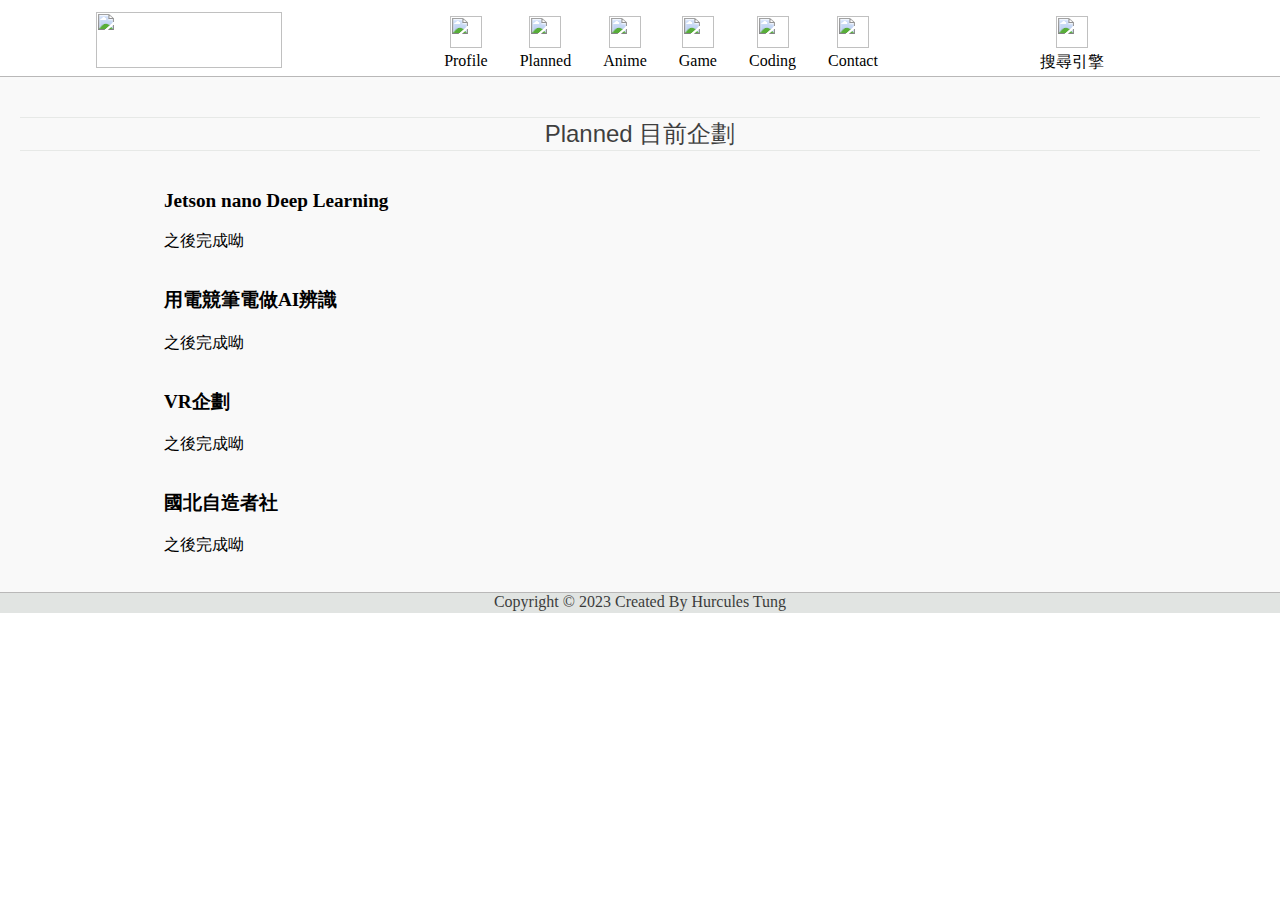
==== Planned.html @ 69d981e2 "code" ====
<!DOCTYPE html>
<html lang="en">
  <head>
    <meta charset="UTF-8" />
    <meta http-equiv="X-UA-Compatible" content="IE=edge" />
    <meta name="viewport" content="width=device-width, initial-scale=1.0" />
    <link rel="stylesheet" href="./style.css" />
    <link rel="shortcut icon" href="./icon/ico/pin.ico" />
    <title>Profile經歷與介紹-Hurcules's Page</title>
  </head>
  <body>
    <header>
      <div class="tittle-flex">
        <h1>
          <a href="./index.html"
            ><img src="./photos/標題圖.png" height="56" width="186"
          /></a>
        </h1>

        <nav>
          <ul class="menu">
            <li>
              <div class="tittle-list">
                <a href="./Profile.html">
                  <img src="./icon/png/user.jpg" height="32" width="32" /><br />
                  <a>Profile</a>
                  <div class="u-line"></div>
                </a>
              </div>
            </li>
            <li>
              <div class="tittle-list">
                <a href="./Planned.html">
                  <img
                    src="./icon/png/list-bullet.jpg"
                    height="32"
                    width="32"
                  /><br />
                  <a>Planned</a>
                  <div class="u-line"></div>
                </a>
              </div>
            </li>
            <li>
              <div class="tittle-list">
                <a href="./Anime.html">
                  <img src="./icon/png/film.jpg" height="32" width="32" /><br />
                  <a>Anime</a>
                  <div class="u-line"></div>
                </a>
              </div>
            </li>
            <li>
              <div class="tittle-list">
                <a href="./Game.html">
                  <img
                    src="./icon/png/headphones.jpg"
                    height="32"
                    width="32"
                  /><br />
                  <a>Game</a>
                  <div class="u-line"></div>
                </a>
              </div>
            </li>
            <li>
              <div class="tittle-list">
                <a href="./Coding.html">
                  <img src="./icon/png/text.jpg" height="32" width="32" /><br />
                  <a>Coding</a>
                  <div class="u-line"></div>
                </a>
              </div>
            </li>
            <li>
              <div class="tittle-list">
                <a href="./Contact.html">
                  <img
                    src="./icon/png/email.jpg"
                    height="32"
                    width="32"
                  /><br />
                  <a>Contact</a>
                  <div class="u-line"></div>
                </a>
              </div>
            </li>
          </ul>
        </nav>

        <div class="se">
          <a href="https://www.google.com/" target="_blank"
            ><img src="./icon/ico/chrome.ico" height="32" width="32" />
            <br />搜尋引擎</a
          >
        </div>
      </div>
    </header>

    <main>
      <h2 class="pla-h2">Planned 目前企劃</h2>
      <article class="pla-arti">
        <div>
          <h3 class="pla-h3">Jetson nano Deep Learning</h3>
          <p>之後完成呦</p>
        </div>
        <div>
          <h3 class="pla-h3">用電競筆電做AI辨識</h3>
          <p>之後完成呦</p>
        </div>
        <div>
          <h3 class="pla-h3">VR企劃</h3>
          <p>之後完成呦</p>
        </div>
        <div>
          <h3 class="pla-h3">國北自造者社</h3>
          <p>之後完成呦</p>
        </div>
      </article>
    </main>

    <footer>
      <p class="bottom-w">Copyright &#169; 2023 Created By Hurcules Tung</p>
    </footer>
  </body>
</html>
---- style.css ----
/*---------------整體---------------*/

body {
  margin: 0px;
}

body::-webkit-scrollbar {
  display: none;
}

/*-------------上部整體-------------*/

header {
  margin: 0%;
  border-bottom: 1px solid #b9b8b8;
}

.tittle-flex {
  display: flex;
  flex-direction: row;
  justify-content: space-between;
}
/*------------左上角標題------------*/

h1 {
  margin: 0%;
  padding-top: 0.75rem;
  margin-left: 6rem;
}

/*-------------中間標題-------------*/

.menu {
  padding: 0%;
  margin: 0px;
  list-style: none;
  display: flex;
  flex-direction: row;
  justify-content: center;
}

.menu li {
  margin-top: 1rem;
  margin-right: 1rem;
  margin-left: 1rem;
  text-align: center;
}

/*
.menu-li a {
  text-decoration: none;
}
*/

/*
.menu li:link {
  color: #000;
  text-decoration: none;
}

.menu li:hover {
    scale: 105%;
}

.menu li:active {
    scale: 100%;
}

.menu li:visited {
    color: #000;
    text-decoration: none;
}
*/

.tittle-list:link {
  scale: 100%;
}

.tittle-list {
  display: inline-block;
  vertical-align: middle;
  position: relative;
}

.u-line {
  width: 0%;
  height: 3px;
  background-color: #561fd8;
  position: absolute;
  bottom: 0;
  left: 0;
  transition: all 0.5 linear;
}

.tittle-list:hover .u-line {
  width: 100%;
}

/*
.tittle-list a a::after{
    border-bottom:  1.5px;
    border-bottom:  solid;
    border-bottom-color:  red;
    transition: .4 .2;
}

.tittle-list a a:hover::after{
    width: 100%;
}
*/
.tittle-list:hover {
  scale: 110%;
  border: bottom 1.5px solid;
}

.tittle-list:active {
  scale: 100%;
  text-decoration: none;
}

.tittle-flex:visited {
  scale: 100%;
  text-decoration: none;
}

/*------------右上角標題------------*/

.se {
  padding-top: 16px;
  padding-right: 11rem;
  text-align: center;
}

.se a {
  text-decoration: none;
  color: #000;
}

.se a:hover {
  color: blue;
}

.se:hover {
  scale: 105%;
}

/*-------------內文整體-------------*/

main {
  background-color: #f9f9f9;
  padding: 1.25rem;
}

/*---------------內文---------------*/

.selfimg {
  text-align: center;
}

.selfimg img:hover {
  scale: 105%;
}

.selfimg img {
  border: none;
  border-radius: 60px;
  box-shadow: 3px 3px 12px grey;
}

.social-flex {
  text-align: center;
  display: flex;
  flex-direction: row;
  justify-content: center;
}

.social-icon {
  margin: 0.75rem;
  opacity: 1;
}

.social-icon:hover {
  opacity: 0.5;
}

.name {
  text-align: center;
  font-size: xx-large;
  font-weight: bold;
  color: #000;
  font-family: "Franklin Gothic Medium", "Arial Narrow", Arial, sans-serif;
}

.slogan {
  
}
/*
#slogan {
  content: attr(data-text);
  position: absolute;
  transform: translateX(200%);
  color: #000000;
  overflow: hidden;
  border-right: 1px solid #000000;
  animation: type 5s steps(10,end),blink 0.5s step-end infinite ;
  white-space: nowrap;
}

@keyframes type {
  0% {
    width: 0%;
  }
  20% {
    width: 20%;
  }
}

@keyframes blink {
  from {
    border-color: transparent;
  }
  to {
    border-color: #000000;
  }
}
*/

#slogan {
  color: #9647ff;
  content: attr(data-text);
  position: absolute;
  left: 50%;
  transform: translateX(-50%);
  overflow: hidden;
  border-right: 1px solid #000000;
  animation: type 10s steps(42), blink 0.75s steps(2) infinite;
  white-space: nowrap;
}

@keyframes type {
  0% {
    width: 0%;
  }
  20% {
    width: 20%;
  }
}

@keyframes blink {
  from {
    border-color: transparent;
  }
  to {
    border-color: #000000;
  }
}

/*
#slogan {
  content: attr(data-text);
  position: absolute;
  transform: translateX(200%);
  color: #000000;
  overflow: hidden;
  border-right: 1px solid #000000;
  animation: type 5s steps(10,end),blink 0.5s step-end infinite ;
  white-space: nowrap;
}

@keyframes type {
  0% {
    width: 0%;
  }
  20% {
    width: 20%;
  }
}

@keyframes blink {
  from {
    border-color: transparent;
  }
  to {
    border-color: #000000;
  }
}
*/
/*
#slogan{
    font-size: large;
    position: absolute;
    left: 40%;
    right: 60%;
    width: 42em;
    border-right: 1px solid;
    overflow: hidden;
    white-space: pre-wrap;
    animation: typing 5s steps(42),
    caret 1s steps(1) infinite;
    animation-delay: 5ms;
}

@keyframes caret {
    50% { border-color: transparent; }
}
*/

/*
.slogan h3{
    color: #9647FF;
    text-align: center;
    font-size: larger;
    margin-top: 0.75rem;
    margin-bottom: 0.75rem;
    font-weight: 100;
}
*/
.M-dream {
  text-align: center;
  font-size: x-large;
  font-weight: bolder;
}

.M-dream h3 {
  margin: 0%;
  color: #625b57;
}

.im-flex {
  text-align: center;
  display: flex;
  flex-direction: row;
  justify-content: space-around;
}

section {
  margin: 1rem;
}

.im-flex section a {
  font-weight: 500;
  font-size: x-large;
  text-decoration: none;
  color: #000;
}

section a:hover {
  color: #4b81d6;
}

.im-flex section p {
  font-size: large;
}

/*------------Pro內文標題------------*/

.h2-pro {
  font-weight: lighter;
  font-family: Arial, Helvetica, sans-serif;
  opacity: 0.75;
  width: 100%;
  text-align: center;
  border-top: 1px solid #e1e4e2;
  border-bottom: 1px solid #e1e4e2;
}

/*------------Pro內文分區------------*/

.pro {
  display: grid;
  grid-template-columns: 1fr 3fr;
}

#pro-menu {
  float: left;
}

.clear {
  clear: both;
}

.pmt {
  text-align: center;
  font-size: larger;
  font-weight: bolder;
}

.pro-menu {
  text-align: center;
  font-size: larger;
  font-weight: bolder;
}

.pro-menu a {
  padding: 3px;
}

.pro-menu a:hover {
  background-color: #e6cfe6;
  border: solid;
  border-radius: 10px;
  border: rgba(230, 207, 230, 0.5);
}

.pro-menu a {
  text-decoration: none;
  color: #000;
}

.h3-pro {
  font-size: x-large;
  text-align: center;
}

.pro-co {
  float: left;
}

.co {
  margin: 1em;
}

.pro-table {
  display: grid;
  grid-template-columns: 1fr 1fr;
}

.basic-in {
  margin: 1em;
  text-decoration: none;
  text-align: left;
}

td {
  border-top: solid rgba(0, 0, 0, 0.2) 1px;
}

.la-td {
  border-bottom: solid rgba(0, 0, 0, 0.2) 1px;
}

/*--------------Pla標題--------------*/

.pla-h2 {
  font-weight: lighter;
  font-family: Arial, Helvetica, sans-serif;
  opacity: 0.75;
  width: 100%;
  text-align: center;
  border-top: 1px solid #e1e4e2;
  border-bottom: 1px solid #e1e4e2;
}

/*--------------Pla內文--------------*/

.pla-arti {
  display: flex;
  flex-direction: column;
  margin-left: 9rem;
  margin-right: 27em;
}

.pla-h3 {
  font-size: larger;
}

/*--------------Ani標題--------------*/

.Ani-h2 {
  font-weight: lighter;
  font-family: Arial, Helvetica, sans-serif;
  opacity: 0.75;
  width: 100%;
  text-align: center;
  border-top: 1px solid #e1e4e2;
  border-bottom: 1px solid #e1e4e2;
}

/*--------------Ani內文--------------*/

.arti-space {
  width: 75em;
  margin-left: 5em;
}

.ani-flex {
  display: flex;
  flex-direction: column;
  flex-wrap: nowrap;
  justify-content: space-around;
}

.ani-h3 {
  font-size: larger;
}

/*--------------Gam標題--------------*/

.Gam-h2 {
  font-weight: lighter;
  font-family: Arial, Helvetica, sans-serif;
  opacity: 0.75;
  width: 100%;
  text-align: center;
  border-top: 1px solid #e1e4e2;
  border-bottom: 1px solid #e1e4e2;
}

/*--------------Gam內文--------------*/

.Gam-arti{
  margin-left: 4rem;
  width: 80rem;
  display: flex;
  flex-direction: row;
  flex-wrap: wrap;
  justify-content: space-around;
}

.Gam-con{
  width: 30rem;
  height: auto;
}

.Apex-d1{
  width: 100%;
  height: auto;
}

.GI-v1{
  width: 100%;
  height: auto;
}

.link-arti{
  text-decoration: none;
  scale: 100%;
  border-color: rgba(0, 0, 0, 0);
  background-color: rgba(0, 0, 0, 0);
}

.link-arti:hover{
  scale: 105%;
}

#GI-28B{

}

.Gam-h3{
  font-size: larger;
  text-align: center;
}

.Gam-h4{
  font-size: 19px;
  text-align: center;
}

.Gam-tit{
  font-size: x-large;
  text-align: center;
}

.lit-arti{
  text-align: center;
}

#GI2-8art{

}

.GI-v1-con{
  width: 80%;
  height: auto;
}

/*--------------Cod標題--------------*/

/*--------------Cod內文--------------*/

/*--------------Con標題--------------*/

/*--------------Con內文--------------*/

/*---------------文底---------------*/

footer {
  padding-bottom: 2px;
  background-color: #e1e4e2;
  border-top: 1px solid #b9b8b8;
}

.bottom-w {
  text-align: center;
  margin: 0px;
  opacity: 0.75;
}
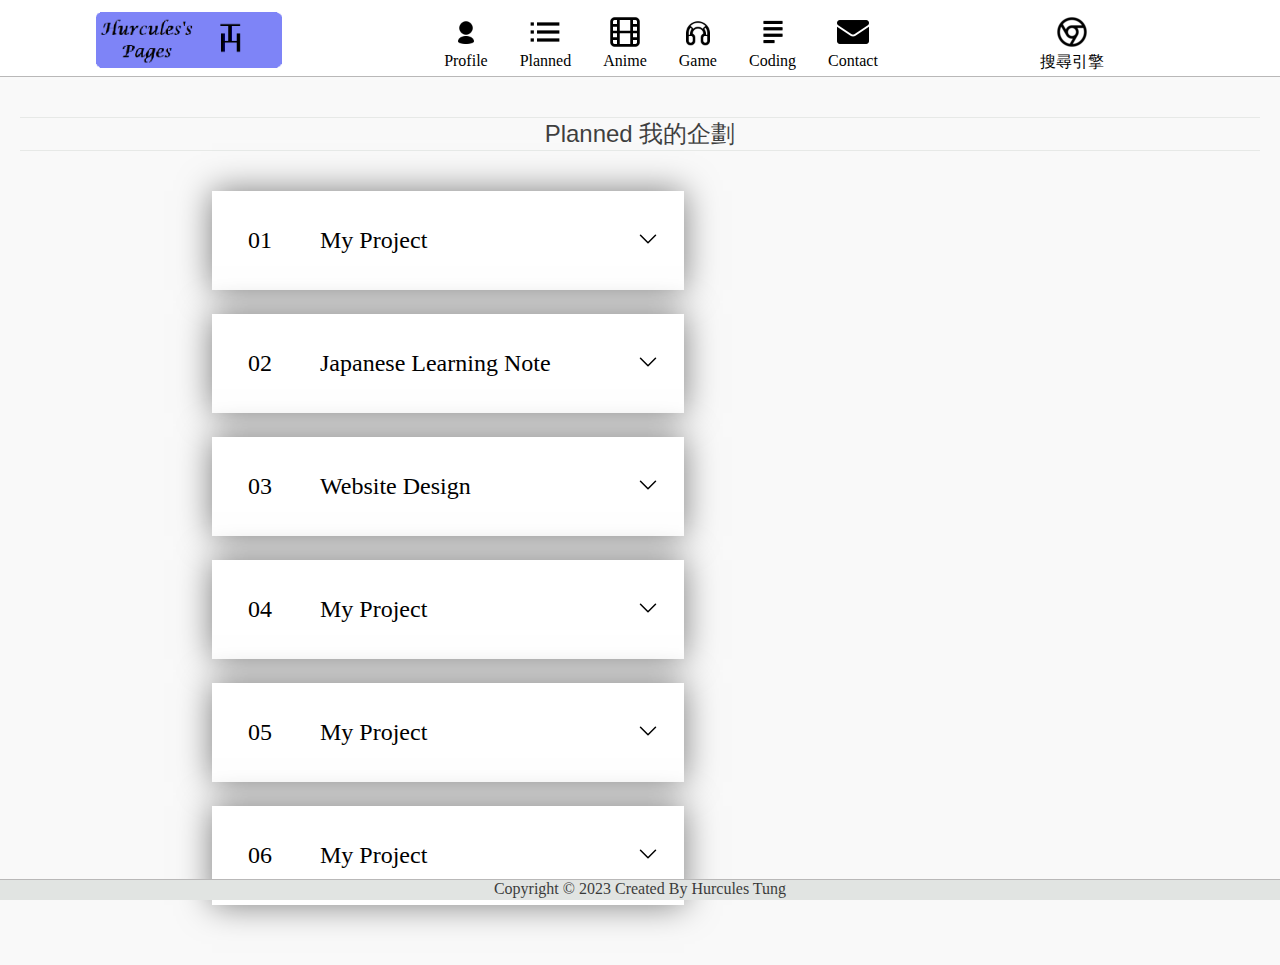
==== commit b759e42f: "index" ====
--- a/Planned.html
+++ b/Planned.html
@@ -6,7 +6,7 @@
     <meta name="viewport" content="width=device-width, initial-scale=1.0" />
     <link rel="stylesheet" href="./style.css" />
     <link rel="shortcut icon" href="./icon/ico/pin.ico" />
-    <title>Profile經歷與介紹-Hurcules's Page</title>
+    <title>Planned企劃-Hurcules's Page</title>
   </head>
   <body>
     <header>
@@ -98,9 +98,9 @@
     </header>
 
     <main>
-      <h2 class="pla-h2">Planned 目前企劃</h2>
+      <h2 class="pla-h2">Planned 我的企劃</h2>
       <article class="pla-arti">
-        <div>
+        <!-- <div>
           <h3 class="pla-h3">Jetson nano Deep Learning</h3>
           <p>之後完成呦</p>
         </div>
@@ -115,6 +115,202 @@
         <div>
           <h3 class="pla-h3">國北自造者社</h3>
           <p>之後完成呦</p>
+        </div> -->
+
+        <div class="accordion">
+          <div class="item" id="myproject">
+            <p class="number">01</p>
+            <p class="text">My Project</p>
+            <svg
+              xmlns="http://www.w3.org/2000/svg"
+              fill="none"
+              viewBox="0 0 24 24"
+              stroke-width="1.5"
+              stroke="currentColor"
+              class="pla-icon"
+            >
+              <path
+                stroke-linecap="round"
+                stroke-linejoin="round"
+                d="M19.5 8.25l-7.5 7.5-7.5-7.5"
+              />
+            </svg>
+
+            <div class="hidden-box">
+              <p>
+                Lorem ipsum dolor sit amet consectetur adipisicing elit. Quam
+                maxime fugiat inventore iure officia reiciendis illo enim, eius
+                explicabo repudiandae illum. Aut obcaecati saepe incidunt autem
+                molestiae inventore officiis eligendi!
+              </p>
+            </div>
+          </div>
+
+          <div class="item" id="JLN">
+            <p class="number">02</p>
+            <p class="text">Japanese Learning Note</p>
+            <svg
+              xmlns="http://www.w3.org/2000/svg"
+              fill="none"
+              viewBox="0 0 24 24"
+              stroke-width="1.5"
+              stroke="currentColor"
+              class="pla-icon"
+            >
+              <path
+                stroke-linecap="round"
+                stroke-linejoin="round"
+                d="M19.5 8.25l-7.5 7.5-7.5-7.5"
+              />
+            </svg>
+
+            <div class="hidden-box">
+              <p>
+                Lorem ipsum dolor sit amet consectetur adipisicing elit. Quam
+                maxime fugiat inventore iure officia reiciendis illo enim, eius
+                explicabo repudiandae illum. Aut obcaecati saepe incidunt autem
+                molestiae inventore officiis eligendi!
+              </p>
+              <ul>
+                <li>
+                  Lorem ipsum dolor, sit amet consectetur adipisicing elit.
+                </li>
+                <li>
+                  Lorem ipsum dolor sit amet consectetur adipisicing elit.
+                </li>
+                <li>Magnam possimus reiciendis atque voluptas ipsum.</li>
+                <li>ea nam laudantium sapiente error eaque, unde doloribus.</li>
+              </ul>
+            </div>
+          </div>
+
+          <div class="item" id="WD">
+            <p class="number">03</p>
+            <p class="text">Website Design</p>
+
+            <svg
+              xmlns="http://www.w3.org/2000/svg"
+              fill="none"
+              viewBox="0 0 24 24"
+              stroke-width="1.5"
+              stroke="currentColor"
+              class="pla-icon"
+            >
+              <path
+                stroke-linecap="round"
+                stroke-linejoin="round"
+                d="M19.5 8.25l-7.5 7.5-7.5-7.5"
+              />
+            </svg>
+
+            <div class="hidden-box">
+              <p>
+                Lorem ipsum dolor sit amet consectetur adipisicing elit. Quam
+                maxime fugiat inventore iure officia reiciendis illo enim, eius
+                explicabo repudiandae illum. Aut obcaecati saepe incidunt autem
+                molestiae inventore officiis eligendi!
+              </p>
+              <ul>
+                <li>
+                  Lorem ipsum dolor, sit amet consectetur adipisicing elit.
+                </li>
+                <li>
+                  Lorem ipsum dolor sit amet consectetur adipisicing elit.
+                </li>
+                <li>Magnam possimus reiciendis atque voluptas ipsum.</li>
+                <li>ea nam laudantium sapiente error eaque, unde doloribus.</li>
+              </ul>
+            </div>
+          </div>
+
+          <div class="item">
+            <p class="number">04</p>
+            <p class="text">My Project</p>
+
+            <svg
+              xmlns="http://www.w3.org/2000/svg"
+              fill="none"
+              viewBox="0 0 24 24"
+              stroke-width="1.5"
+              stroke="currentColor"
+              class="pla-icon"
+            >
+              <path
+                stroke-linecap="round"
+                stroke-linejoin="round"
+                d="M19.5 8.25l-7.5 7.5-7.5-7.5"
+              />
+            </svg>
+
+            <div class="hidden-box">
+              <p>
+                Lorem ipsum dolor sit amet consectetur adipisicing elit. Quam
+                maxime fugiat inventore iure officia reiciendis illo enim, eius
+                explicabo repudiandae illum. Aut obcaecati saepe incidunt autem
+                molestiae inventore officiis eligendi!
+              </p>
+            </div>
+          </div>
+
+          <div class="item">
+            <p class="number">05</p>
+            <p class="text">My Project</p>
+
+            <svg
+              xmlns="http://www.w3.org/2000/svg"
+              fill="none"
+              viewBox="0 0 24 24"
+              stroke-width="1.5"
+              stroke="currentColor"
+              class="pla-icon"
+            >
+              <path
+                stroke-linecap="round"
+                stroke-linejoin="round"
+                d="M19.5 8.25l-7.5 7.5-7.5-7.5"
+              />
+            </svg>
+
+            <div class="hidden-box">
+              <p>
+                Lorem ipsum dolor sit amet consectetur adipisicing elit. Quam
+                maxime fugiat inventore iure officia reiciendis illo enim, eius
+                explicabo repudiandae illum. Aut obcaecati saepe incidunt autem
+                molestiae inventore officiis eligendi!
+              </p>
+            </div>
+          </div>
+
+          <div class="item">
+            <p class="number">06</p>
+            <p class="text">My Project</p>
+
+            <svg
+              xmlns="http://www.w3.org/2000/svg"
+              fill="none"
+              viewBox="0 0 24 24"
+              stroke-width="1.5"
+              stroke="currentColor"
+              class="pla-icon"
+            >
+              <path
+                stroke-linecap="round"
+                stroke-linejoin="round"
+                d="M19.5 8.25l-7.5 7.5-7.5-7.5"
+              />
+            </svg>
+
+            <div class="hidden-box">
+              <p>
+                Lorem ipsum dolor sit amet consectetur adipisicing elit. Quam
+                maxime fugiat inventore iure officia reiciendis illo enim, eius
+                explicabo repudiandae illum. Aut obcaecati saepe incidunt autem
+                molestiae inventore officiis eligendi!
+              </p>
+            </div>
+          </div>
+
+          <script src="./javascript.js"></script>
         </div>
       </article>
     </main>
--- a/style.css
+++ b/style.css
@@ -192,7 +192,6 @@
 }
 
 .slogan {
-  
 }
 /*
 #slogan {
@@ -371,12 +370,10 @@
   grid-template-columns: 1fr 3fr;
 }
 
-#pro-menu {
-  float: left;
-}
-
-.clear {
-  clear: both;
+.pro-area {
+  width: auto;
+  border-radius: 16px;
+  box-shadow: 0 24px 36px rgba(0, 0, 0, 0.25);
 }
 
 .pmt {
@@ -412,10 +409,6 @@
   text-align: center;
 }
 
-.pro-co {
-  float: left;
-}
-
 .co {
   margin: 1em;
 }
@@ -454,16 +447,97 @@
 /*--------------Pla內文--------------*/
 
 .pla-arti {
-  display: flex;
-  flex-direction: column;
-  margin-left: 9rem;
-  margin-right: 27em;
+  /* display: flex;
+  flex-direction: column; */
+  margin-left: 12rem;
+  margin-right: 36em;
 }
 
 .pla-h3 {
   font-size: larger;
 }
 
+.accordion {
+  /* width: 800px; */
+  margin: 40px auto;
+  display: flex;
+  flex-direction: column;
+  gap: 24px;
+}
+/* 
+.btn-ac {
+  background-color: transparent;
+} */
+
+.accordion p{
+  margin: 12px;
+}
+
+.item {
+  box-shadow: 0 0 32px rgba(0, 0, 0, 0.5);
+  padding: 24px;
+  display: grid;
+  grid-template-columns: auto 1fr auto;
+  grid-row: 24px 1fr 1fr;
+  column-gap: 24px;
+  row-gap: 32px;
+  background-color: white;
+}
+
+.number,
+.text {
+  font-size: 24px;
+  color: #000;
+}
+
+/* .number {
+  color: #352208;
+} */
+
+.pla-icon {
+  padding-top: 12px;
+  height: 24px;
+  width: 24px;
+}
+
+.hidden-box {
+  grid-column: 2/3;
+  display: none;
+  color: #9647ff;
+}
+
+.hidden-box p {
+  color: #000;
+  line-height: 1.5;
+  margin-bottom: 24px;
+}
+
+.hidden-box ul {
+  margin-left: 20px;
+  color: #000;
+  display: flex;
+  flex-direction: column;
+  gap: 12px;
+}
+
+.open {
+  border-top: 8px solid #9647ff;
+}
+
+.open {
+  background-color: #e1e4e2;
+}
+
+.open .hidden-box {
+  display: block;
+  color: #352208;
+}
+
+.open .number,
+.open .text,
+.open p {
+  color: #352208;
+}
 /*--------------Ani標題--------------*/
 
 .Ani-h2 {
@@ -508,7 +582,7 @@
 
 /*--------------Gam內文--------------*/
 
-.Gam-arti{
+.Gam-arti {
   margin-left: 4rem;
   width: 80rem;
   display: flex;
@@ -517,60 +591,58 @@
   justify-content: space-around;
 }
 
-.Gam-con{
+.Gam-con {
   width: 30rem;
   height: auto;
 }
 
-.Apex-d1{
+.Apex-d1 {
   width: 100%;
   height: auto;
 }
 
-.GI-v1{
+.GI-v1 {
   width: 100%;
   height: auto;
 }
 
-.link-arti{
+.link-arti {
   text-decoration: none;
   scale: 100%;
   border-color: rgba(0, 0, 0, 0);
   background-color: rgba(0, 0, 0, 0);
 }
 
-.link-arti:hover{
+.link-arti:hover {
   scale: 105%;
 }
 
-#GI-28B{
-
-}
-
-.Gam-h3{
+#GI-28B {
+}
+
+.Gam-h3 {
   font-size: larger;
   text-align: center;
 }
 
-.Gam-h4{
+.Gam-h4 {
   font-size: 19px;
   text-align: center;
 }
 
-.Gam-tit{
+.Gam-tit {
   font-size: x-large;
   text-align: center;
 }
 
-.lit-arti{
-  text-align: center;
-}
-
-#GI2-8art{
-
-}
-
-.GI-v1-con{
+.lit-arti {
+  text-align: center;
+}
+
+#GI2-8art {
+}
+
+.GI-v1-con {
   width: 80%;
   height: auto;
 }
@@ -586,6 +658,9 @@
 /*---------------文底---------------*/
 
 footer {
+  position: fixed;
+  width: 100%;
+  bottom: 0px;
   padding-bottom: 2px;
   background-color: #e1e4e2;
   border-top: 1px solid #b9b8b8;
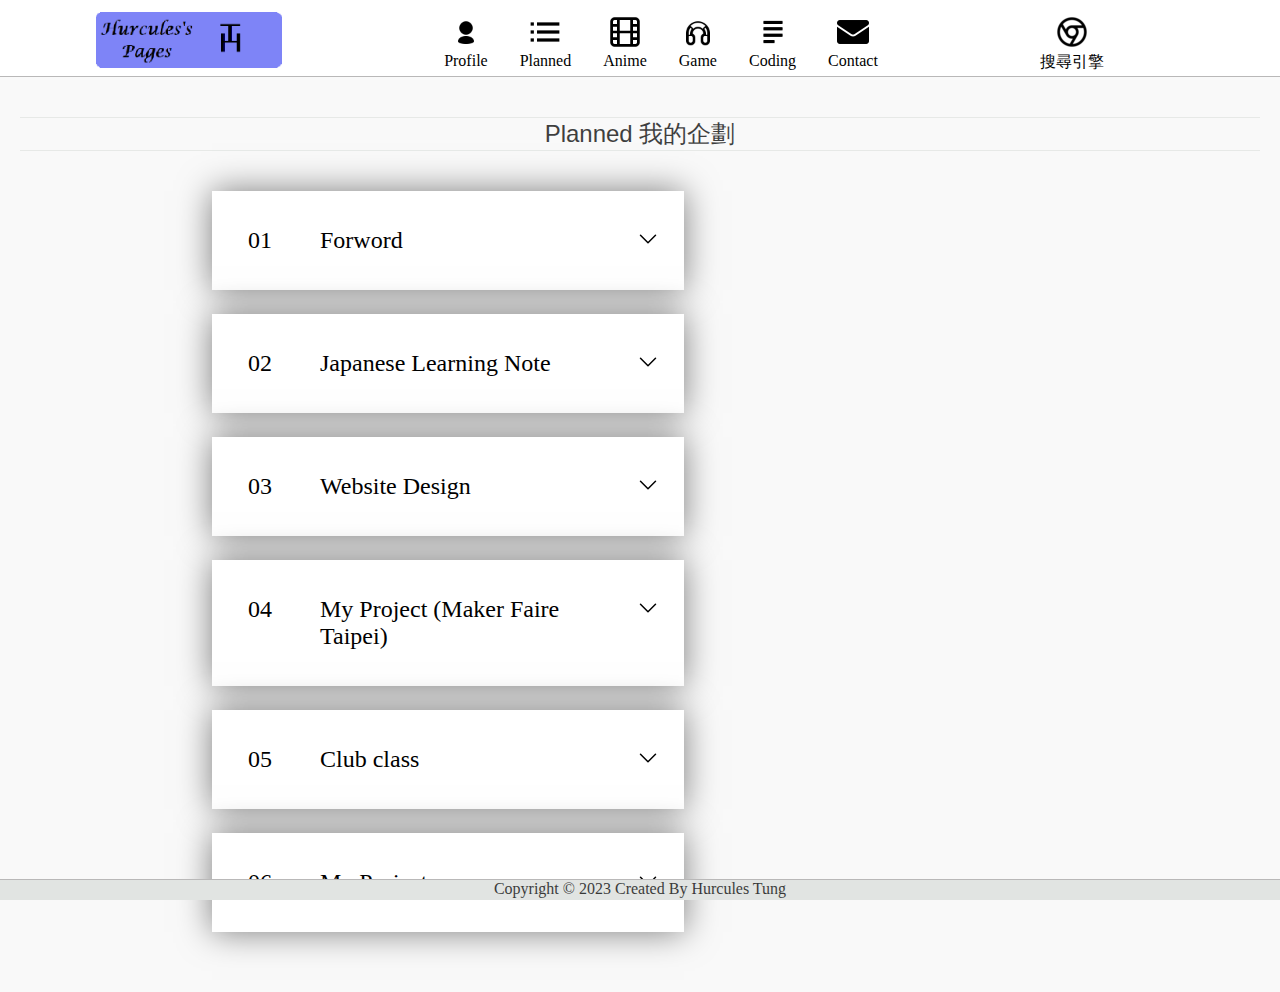
==== commit 97afe42d: "Update Planned.html" ====
--- a/Planned.html
+++ b/Planned.html
@@ -120,28 +120,25 @@
         <div class="accordion">
           <div class="item" id="myproject">
             <p class="number">01</p>
-            <p class="text">My Project</p>
-            <svg
-              xmlns="http://www.w3.org/2000/svg"
-              fill="none"
-              viewBox="0 0 24 24"
-              stroke-width="1.5"
-              stroke="currentColor"
-              class="pla-icon"
-            >
-              <path
-                stroke-linecap="round"
-                stroke-linejoin="round"
-                d="M19.5 8.25l-7.5 7.5-7.5-7.5"
-              />
-            </svg>
-
-            <div class="hidden-box">
-              <p>
-                Lorem ipsum dolor sit amet consectetur adipisicing elit. Quam
-                maxime fugiat inventore iure officia reiciendis illo enim, eius
-                explicabo repudiandae illum. Aut obcaecati saepe incidunt autem
-                molestiae inventore officiis eligendi!
+            <p class="text">Forword</p>
+            <svg
+              xmlns="http://www.w3.org/2000/svg"
+              fill="none"
+              viewBox="0 0 24 24"
+              stroke-width="1.5"
+              stroke="currentColor"
+              class="pla-icon"
+            >
+              <path
+                stroke-linecap="round"
+                stroke-linejoin="round"
+                d="M19.5 8.25l-7.5 7.5-7.5-7.5"
+              />
+            </svg>
+
+            <div class="hidden-box">
+              <p>
+                我的短期目標是希望可以在大學畢業前參加一些競賽，增加我自身的一些經驗以及實力。在不斷精進的過程中，或許我能更明瞭我自己應該做一些甚麼。在元宇宙發的年代下，我目前希望能多做的東西不只是單單的硬體，也希望能增加更多軟體的使用。參加北科的參展作品製作讓我累積一些基礎的實驗、在國北帶領社團進行簡單的製作能加強我對於創作及思考新東西的靈感。我目前最缺的應該就是更多的基礎，希望在學長們及教授們的指引下，我能完成一個真正屬於我所發想的企劃(作品)。
               </p>
             </div>
           </div>
@@ -225,36 +222,35 @@
 
           <div class="item">
             <p class="number">04</p>
-            <p class="text">My Project</p>
-
-            <svg
-              xmlns="http://www.w3.org/2000/svg"
-              fill="none"
-              viewBox="0 0 24 24"
-              stroke-width="1.5"
-              stroke="currentColor"
-              class="pla-icon"
-            >
-              <path
-                stroke-linecap="round"
-                stroke-linejoin="round"
-                d="M19.5 8.25l-7.5 7.5-7.5-7.5"
-              />
-            </svg>
-
-            <div class="hidden-box">
-              <p>
-                Lorem ipsum dolor sit amet consectetur adipisicing elit. Quam
-                maxime fugiat inventore iure officia reiciendis illo enim, eius
-                explicabo repudiandae illum. Aut obcaecati saepe incidunt autem
-                molestiae inventore officiis eligendi!
-              </p>
+            <p class="text">My Project (Maker Faire Taipei)</p>
+
+            <svg
+              xmlns="http://www.w3.org/2000/svg"
+              fill="none"
+              viewBox="0 0 24 24"
+              stroke-width="1.5"
+              stroke="currentColor"
+              class="pla-icon"
+            >
+              <path
+                stroke-linecap="round"
+                stroke-linejoin="round"
+                d="M19.5 8.25l-7.5 7.5-7.5-7.5"
+              />
+            </svg>
+
+            <div class="hidden-box">
+              <p>
+                在指導教授的指引下，我做出了一台"懶人堆高機"，在這種生活便捷的世界上，這種堆高機可以簡化人們的生活。我們的生活之中，難免有喝飲料必須要去更遠的地方拿飲料或是開門需要去放鑰匙的地方拿等等的不便，這些需要特定物品才可以做這些事的麻煩可以用懶人堆高機就解決。在這機器中，我們可以一開始就將東西放在這上面，在有需要的時候，只要藉由手機遙控就可以將車子移動到精確的位置，並且將在平面上的物品進行抬升，抬升到一個方便隨手取物的位置。
+              </p>
+              <iframe width="560" height="315" src="https://www.youtube.com/embed/99GUuhnDNPM?si=hSlriiEjuIYNxJMP" title="YouTube video player" frameborder="0" allow="accelerometer; autoplay; clipboard-write; encrypted-media; gyroscope; picture-in-picture; web-share" allowfullscreen></iframe>
+              <p>以上階段還只是半成品，成品將於maker faire Taipei上展示</p>
             </div>
           </div>
 
           <div class="item">
             <p class="number">05</p>
-            <p class="text">My Project</p>
+            <p class="text">Club class</p>
 
             <svg
               xmlns="http://www.w3.org/2000/svg"
@@ -274,9 +270,7 @@
             <div class="hidden-box">
               <p>
                 Lorem ipsum dolor sit amet consectetur adipisicing elit. Quam
-                maxime fugiat inventore iure officia reiciendis illo enim, eius
-                explicabo repudiandae illum. Aut obcaecati saepe incidunt autem
-                molestiae inventore officiis eligendi!
+                maxime fugiat inventore iure officia reiciendis illo enim, 
               </p>
             </div>
           </div>
--- a/style.css
+++ b/style.css
@@ -507,6 +507,7 @@
 }
 
 .hidden-box p {
+  font-size: 18px;
   color: #000;
   line-height: 1.5;
   margin-bottom: 24px;
